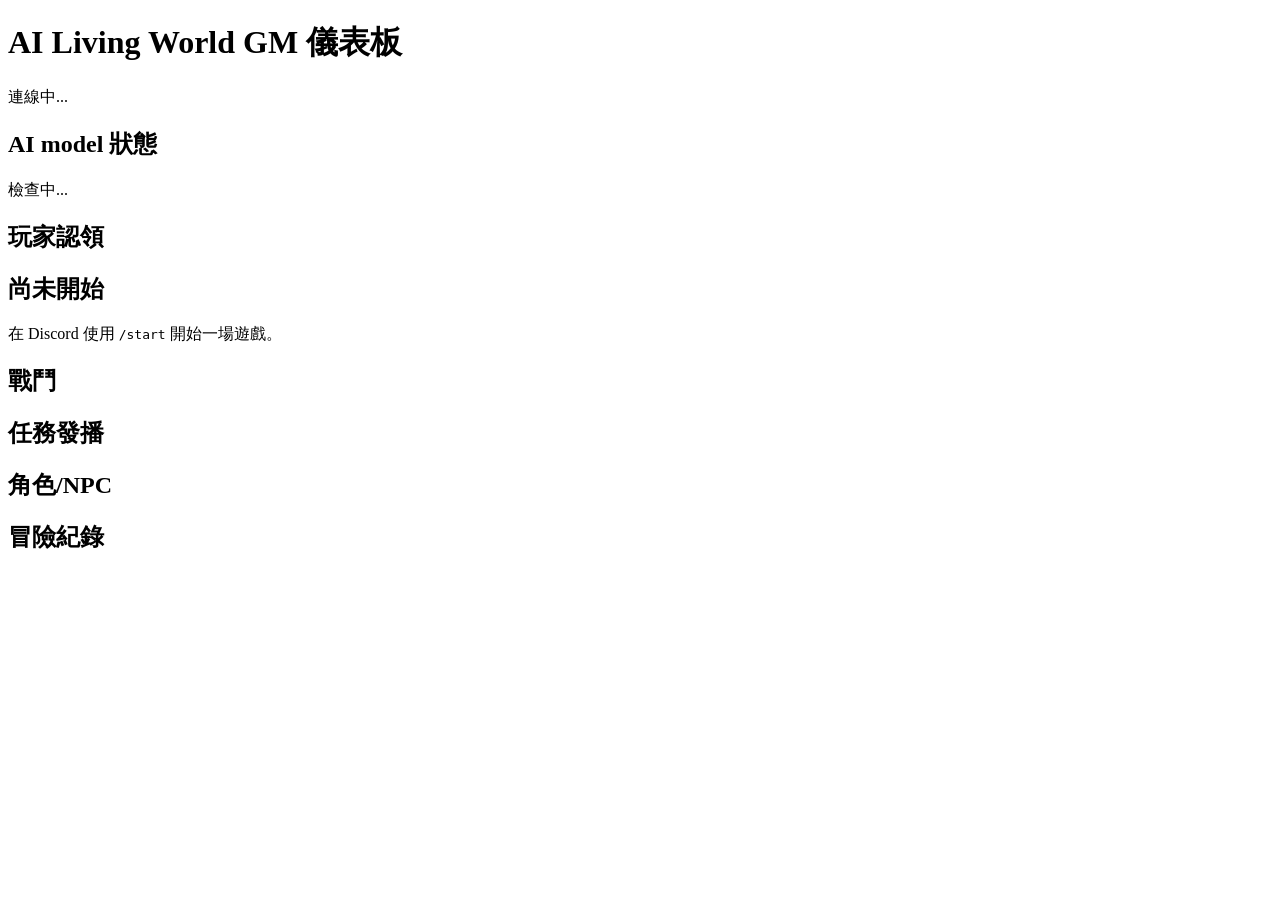
==== index.html @ 891a4d5e "deploy: 42faac25ede9901a8a266b38af3ffba5cc1c08e0" ====
<!DOCTYPE html>
<html lang="zh-Hant">
<head>
  <meta charset="utf-8" />
  <meta name="viewport" content="width=device-width, initial-scale=1" />
  <title>AI Living World 儀表板</title>
  <link rel="stylesheet" href="/static/style.css" />
</head>
<body>
  <header>
    <h1>AI Living World <span class="sub">GM 儀表板</span></h1>
    <span id="status" class="status offline">連線中...</span>
  </header>

  <main>
    <section class="status-grid">
      <div class="panel monitor">
        <h2>AI model 狀態</h2>
        <div class="monitor-row">
          <span id="ai-status-dot" class="dot offline"></span>
          <span id="ai-status-text">檢查中...</span>
        </div>
        <div id="ai-status-detail" class="monitor-detail"></div>
      </div>

      <div class="panel monitor">
        <h2>玩家認領</h2>
        <div id="player-claims" class="claim-list"></div>
      </div>
    </section>

    <section id="scene" class="panel scene">
      <h2 id="scene-title">尚未開始</h2>
      <p id="scene-summary" class="muted">在 Discord 使用 <code>/start</code> 開始一場遊戲。</p>
      <div id="scene-npcs" class="npcs"></div>
    </section>

    <section id="combat" class="panel combat hidden">
      <h2>戰鬥 <span id="combat-round" class="tag"></span></h2>
      <ol id="initiative" class="initiative"></ol>
    </section>

    <section class="panel quest-board">
      <h2>任務發播</h2>
      <div id="quests" class="quest-list"></div>
    </section>

    <section class="panel">
      <h2>角色/NPC</h2>
      <div id="characters" class="cards"></div>
    </section>

    <section class="panel log">
      <h2>冒險紀錄</h2>
      <ul id="log" class="log-list"></ul>
    </section>
  </main>

  <script src="/static/app.js"></script>
</body>
</html>
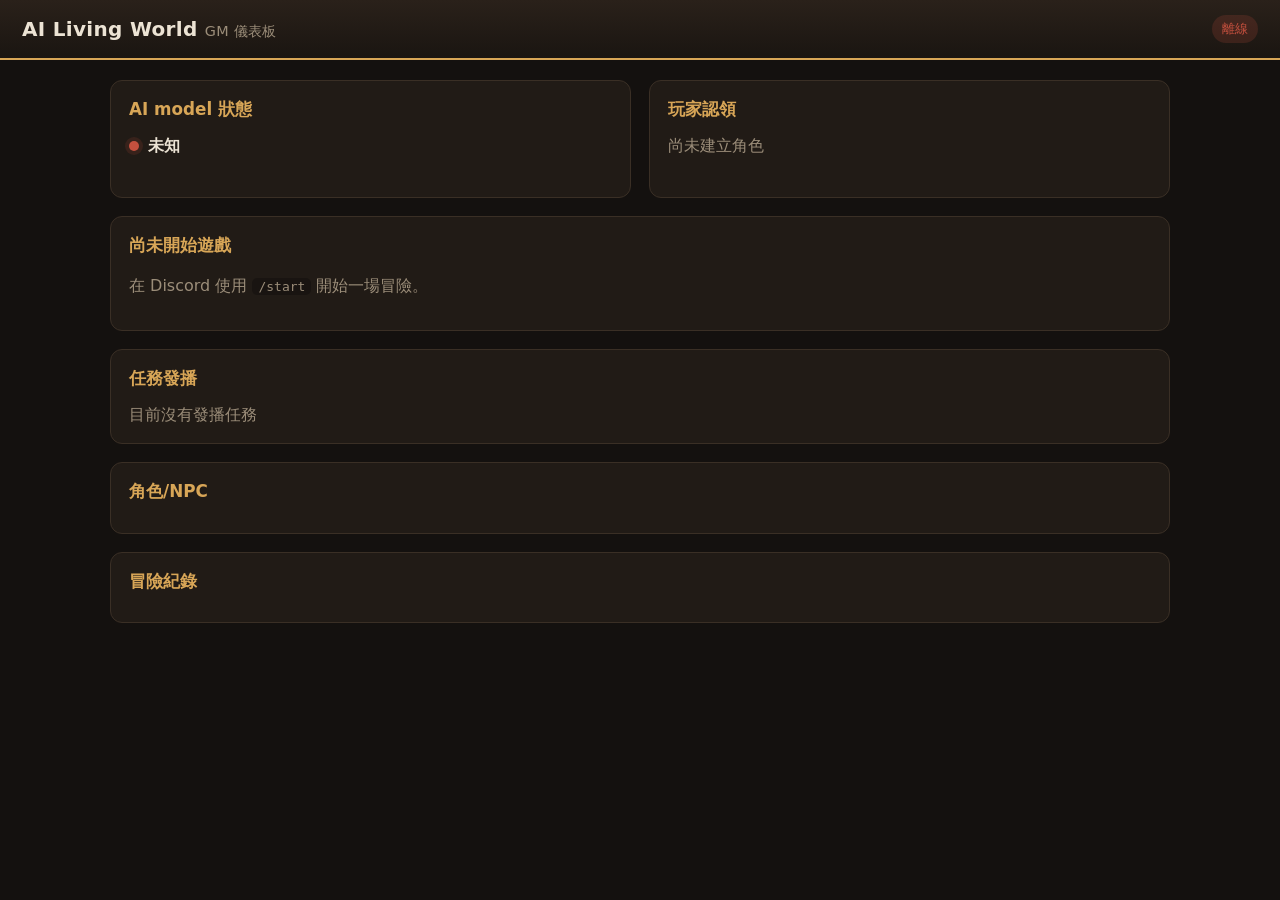
==== commit 1ab4074f: "deploy: 2d5bc0ac9a7338a4cdeaf640f8674f835f6bedbd" ====
--- a/index.html
+++ b/index.html
@@ -4,7 +4,7 @@
   <meta charset="utf-8" />
   <meta name="viewport" content="width=device-width, initial-scale=1" />
   <title>AI Living World 儀表板</title>
-  <link rel="stylesheet" href="/static/style.css" />
+  <link rel="stylesheet" href="./static/style.css" />
 </head>
 <body>
   <header>
@@ -56,6 +56,6 @@
     </section>
   </main>
 
-  <script src="/static/app.js"></script>
+  <script src="./static/app.js"></script>
 </body>
 </html>
--- a/static/style.css
+++ b/static/style.css
@@ -0,0 +1,179 @@
+:root {
+  --bg: #14110f;
+  --panel: #211b16;
+  --panel-2: #2c241d;
+  --ink: #ece3d4;
+  --muted: #9b8d79;
+  --gold: #d8a657;
+  --green: #6aa84f;
+  --red: #c5503e;
+  --blue: #5b8fb0;
+  --border: #3a2f25;
+}
+
+* { box-sizing: border-box; }
+
+body {
+  margin: 0;
+  background: var(--bg);
+  color: var(--ink);
+  font-family: "Segoe UI", system-ui, -apple-system, sans-serif;
+  line-height: 1.5;
+}
+
+header {
+  display: flex;
+  align-items: center;
+  justify-content: space-between;
+  padding: 14px 22px;
+  background: linear-gradient(180deg, #2a211a, #1a1511);
+  border-bottom: 2px solid var(--gold);
+}
+header h1 { margin: 0; font-size: 1.25rem; letter-spacing: .3px; }
+header .sub { color: var(--muted); font-weight: 400; font-size: .9rem; }
+
+.status { font-size: .8rem; padding: 4px 10px; border-radius: 999px; }
+.status.online { background: rgba(106,168,79,.18); color: var(--green); }
+.status.offline { background: rgba(197,80,62,.18); color: var(--red); }
+
+main {
+  max-width: 1100px;
+  margin: 0 auto;
+  padding: 20px;
+  display: grid;
+  gap: 18px;
+}
+
+.panel {
+  background: var(--panel);
+  border: 1px solid var(--border);
+  border-radius: 12px;
+  padding: 16px 18px;
+}
+.panel h2 { margin: 0 0 12px; font-size: 1.05rem; color: var(--gold); }
+.muted { color: var(--muted); }
+.hidden { display: none; }
+code { background: #00000040; padding: 1px 6px; border-radius: 5px; }
+
+.status-grid {
+  display: grid;
+  grid-template-columns: repeat(2, minmax(0, 1fr));
+  gap: 18px;
+}
+
+.monitor { min-height: 118px; }
+.monitor-row { display: flex; align-items: center; gap: 9px; font-weight: 700; }
+.monitor-detail { color: var(--muted); font-size: .82rem; margin-top: 8px; overflow-wrap: anywhere; }
+.dot { width: 10px; height: 10px; border-radius: 50%; display: inline-block; }
+.dot.online { background: var(--green); box-shadow: 0 0 0 4px rgba(106,168,79,.14); }
+.dot.warning { background: var(--gold); box-shadow: 0 0 0 4px rgba(216,166,87,.14); }
+.dot.offline { background: var(--red); box-shadow: 0 0 0 4px rgba(197,80,62,.14); }
+
+.claim-list { display: flex; flex-direction: column; gap: 8px; }
+.claim {
+  display: flex;
+  justify-content: space-between;
+  gap: 12px;
+  padding: 7px 9px;
+  background: var(--panel-2);
+  border: 1px solid var(--border);
+  border-radius: 8px;
+}
+.claim-status { color: var(--muted); text-align: right; }
+.claim.claimed .claim-status { color: var(--green); }
+.empty { color: var(--muted); }
+
+.scene-summary { font-size: 1.02rem; }
+.npcs { margin-top: 10px; color: var(--muted); font-size: .9rem; }
+.npcs span { display: inline-block; background: var(--panel-2); padding: 3px 9px; border-radius: 999px; margin: 3px 4px 0 0; }
+
+.tag { font-size: .8rem; color: var(--muted); font-weight: 400; }
+
+/* Character cards */
+.cards { display: grid; grid-template-columns: repeat(auto-fill, minmax(230px, 1fr)); gap: 12px; }
+.card {
+  background: var(--panel-2);
+  border: 1px solid var(--border);
+  border-radius: 10px;
+  padding: 12px 14px;
+}
+.card.down { opacity: .55; filter: grayscale(.5); }
+.card.npc { border-style: dashed; }
+.card .name { font-weight: 600; display: flex; align-items: center; gap: 8px; }
+.card .name .lvl { color: var(--muted); font-weight: 400; font-size: .82rem; }
+.claim-badge {
+  display: inline-block;
+  margin-top: 6px;
+  padding: 2px 8px;
+  border-radius: 999px;
+  background: rgba(91,143,176,.14);
+  color: var(--muted);
+  font-size: .75rem;
+}
+.claim-badge.claimed { background: rgba(106,168,79,.14); color: var(--green); }
+.card .blurb { color: var(--muted); font-size: .82rem; margin: 4px 0 10px; min-height: 2.4em; }
+
+.hpbar { background: #00000050; border-radius: 999px; height: 16px; overflow: hidden; position: relative; }
+.hpbar > div { height: 100%; background: linear-gradient(90deg, var(--green), #8bc34a); transition: width .4s ease; }
+.hpbar.low > div { background: linear-gradient(90deg, var(--red), #e07b62); }
+.hpbar .hptext { position: absolute; inset: 0; text-align: center; font-size: .75rem; line-height: 16px; color: #fff; text-shadow: 0 1px 2px #000; }
+
+.meta { display: flex; gap: 14px; margin-top: 8px; font-size: .85rem; color: var(--muted); }
+.conds { margin-top: 8px; }
+.conds span { background: rgba(197,80,62,.18); color: var(--red); font-size: .72rem; padding: 2px 8px; border-radius: 999px; margin-right: 5px; }
+
+/* Initiative */
+.initiative { list-style: none; margin: 0; padding: 0; }
+.initiative li { display: flex; align-items: center; gap: 10px; padding: 6px 8px; border-radius: 8px; }
+.initiative li.active { background: rgba(216,166,87,.14); outline: 1px solid var(--gold); }
+.initiative .init { font-variant-numeric: tabular-nums; color: var(--muted); width: 28px; text-align: right; }
+.initiative .hp { margin-left: auto; color: var(--muted); font-size: .85rem; }
+.initiative li.dead { opacity: .4; text-decoration: line-through; }
+
+/* Quest board */
+.quest-list { display: grid; gap: 10px; }
+.quest {
+  background: var(--panel-2);
+  border: 1px solid var(--border);
+  border-left: 3px solid var(--blue);
+  border-radius: 8px;
+  padding: 11px 13px;
+}
+.quest.accepted { border-left-color: var(--green); }
+.quest.awaiting_check { border-left-color: var(--gold); }
+.quest.failed, .quest.expired { border-left-color: var(--red); }
+.quest-head { display: flex; justify-content: space-between; gap: 12px; align-items: baseline; }
+.quest-head strong { color: var(--ink); }
+.quest-head span, .quest-meta { color: var(--muted); font-size: .82rem; }
+.quest p { margin: 6px 0; color: var(--ink); }
+.quest-reward { color: var(--gold); font-size: .9rem; margin-top: 4px; }
+.quest-tags { display: flex; flex-wrap: wrap; gap: 5px; margin-top: 8px; }
+.quest-tags span {
+  background: rgba(91,143,176,.16);
+  border: 1px solid rgba(91,143,176,.25);
+  border-radius: 999px;
+  color: var(--muted);
+  font-size: .74rem;
+  padding: 2px 7px;
+}
+.quest-details { margin-top: 10px; color: var(--muted); }
+.quest-detail { margin-top: 7px; }
+.quest-detail ul { margin: 4px 0 0 18px; padding: 0; }
+.quest-detail li { margin: 2px 0; }
+
+/* Log */
+.log-list { list-style: none; margin: 0; padding: 0; display: flex; flex-direction: column-reverse; gap: 8px; max-height: 460px; overflow-y: auto; }
+.log-list li { background: var(--panel-2); border-left: 3px solid var(--border); border-radius: 6px; padding: 8px 12px; }
+.log-list li.success { border-left-color: var(--green); }
+.log-list li.failure { border-left-color: var(--red); }
+.log-list li.system { border-left-color: var(--gold); }
+.log-list .summary { font-size: .9rem; }
+.log-list .actor { color: var(--gold); font-weight: 600; }
+.log-list .narration { color: var(--muted); font-style: italic; margin-top: 4px; font-size: .9rem; }
+
+@media (max-width: 720px) {
+  .status-grid { grid-template-columns: 1fr; }
+  header { align-items: flex-start; gap: 10px; flex-direction: column; }
+  .claim { flex-direction: column; gap: 2px; }
+  .claim-status { text-align: left; }
+}
